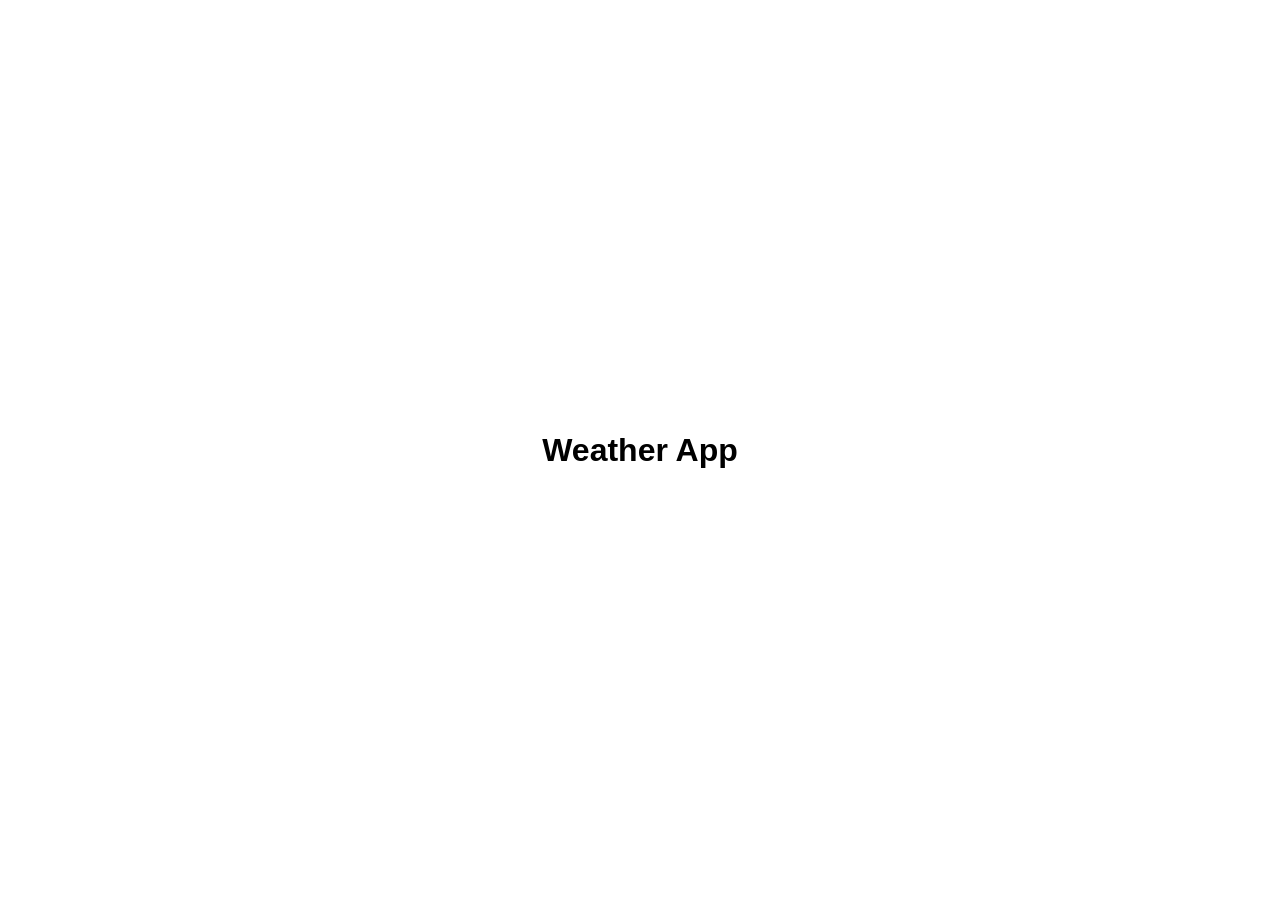
==== index.html @ db39fe75 "Add simple Weather App page Co-Authored-By: Claude Sonnet 5.5 <noreply@anthropic.com> Claude-Session" ====
<!DOCTYPE html>
<html lang="en">
<head>
  <meta charset="UTF-8">
  <meta name="viewport" content="width=device-width, initial-scale=1.0">
  <title>Weather App</title>
  <link rel="stylesheet" href="style.css">
</head>
<body>
  <h1>Weather App</h1>
  <script src="script.js"></script>
</body>
</html>
---- style.css ----
body {
  margin: 0;
  min-height: 100vh;
  display: flex;
  justify-content: center;
  align-items: center;
  font-family: sans-serif;
}
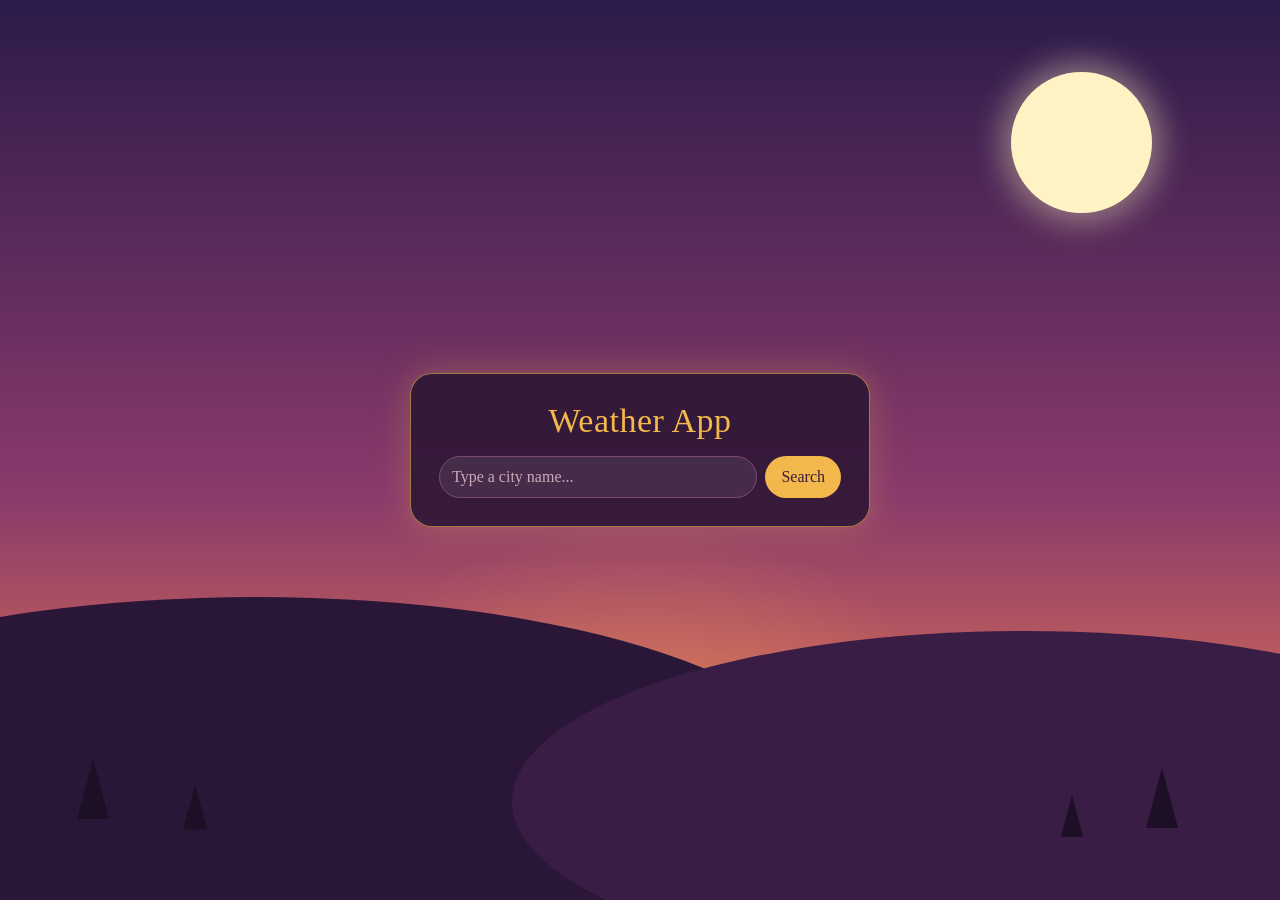
==== commit f6402c6b: "Build first screen in Dusk Garden design Co-Authored-By: Claude Sonnet 5.5 <noreply@anthropic.com> C" ====
--- a/index.html
+++ b/index.html
@@ -7,7 +7,27 @@
   <link rel="stylesheet" href="style.css">
 </head>
 <body>
-  <h1>Weather App</h1>
+  <div class="scene" aria-hidden="true">
+    <div class="moon"></div>
+    <div class="glow"></div>
+    <div class="hill h1"></div>
+    <div class="hill h2"></div>
+    <div class="tree t1"></div>
+    <div class="tree t2"></div>
+    <div class="tree t3"></div>
+    <div class="tree t4"></div>
+  </div>
+
+  <main class="app">
+    <div class="card">
+      <h1 class="title">Weather App</h1>
+      <div class="search">
+        <input type="text" placeholder="Type a city name..." aria-label="City name">
+        <button type="button">Search</button>
+      </div>
+    </div>
+  </main>
+
   <script src="script.js"></script>
 </body>
 </html>
--- a/style.css
+++ b/style.css
@@ -1,8 +1,112 @@
+* { box-sizing: border-box; }
+
 body {
   margin: 0;
   min-height: 100vh;
+  background: #2b1b4a;
+}
+
+/* Evening sky and scenery */
+.scene {
+  position: fixed;
+  inset: 0;
+  overflow: hidden;
+  background: linear-gradient(#2b1b4a 0%, #8a3a6b 55%, #ff8a4c 100%);
+}
+.scene * { position: absolute; }
+
+.moon {
+  right: 10%;
+  top: 8%;
+  width: 11%;
+  aspect-ratio: 1;
+  border-radius: 50%;
+  background: #fff3c4;
+  box-shadow: 0 0 30px 10px rgba(255, 243, 196, 0.4);
+}
+.glow {
+  left: 50%;
+  bottom: 0;
+  width: 60%;
+  aspect-ratio: 2 / 1;
+  transform: translateX(-50%);
+  border-radius: 50% 50% 0 0;
+  background: radial-gradient(ellipse at bottom, rgba(255, 170, 90, 0.6), transparent 70%);
+}
+.hill { border-radius: 50%; background: #2a1636; }
+.h1 { width: 90%; aspect-ratio: 3 / 1; left: -25%; bottom: -9%; }
+.h2 { width: 80%; aspect-ratio: 3 / 1; right: -20%; bottom: -8%; background: #3a1d45; }
+.tree {
+  width: 0;
+  height: 0;
+  border-left: 16px solid transparent;
+  border-right: 16px solid transparent;
+  border-bottom: 60px solid #1c0f26;
+}
+.t1 { left: 6%; bottom: 9%; }
+.t2 { left: 14%; bottom: 7%; transform: scale(0.75); }
+.t3 { right: 8%; bottom: 8%; }
+.t4 { right: 15%; bottom: 6%; transform: scale(0.7); }
+
+/* Page content */
+.app {
+  position: relative;
+  min-height: 100vh;
   display: flex;
+  align-items: center;
   justify-content: center;
-  align-items: center;
-  font-family: sans-serif;
+  padding: 20px;
 }
+
+.card {
+  width: 100%;
+  max-width: 460px;
+  padding: 28px;
+  text-align: center;
+  font-family: Georgia, 'Times New Roman', serif;
+  color: #fbeacb;
+  background: rgba(44, 22, 52, 0.88);
+  border: 1px solid rgba(242, 184, 75, 0.6);
+  border-radius: 22px;
+  box-shadow: 0 0 36px rgba(242, 184, 75, 0.28);
+}
+
+.title {
+  margin: 0 0 16px;
+  font-size: 34px;
+  font-weight: normal;
+  letter-spacing: 0.5px;
+  color: #f2b84b;
+}
+
+.search { display: flex; gap: 8px; }
+
+.search input {
+  flex: 1;
+  min-width: 0;
+  padding: 11px 12px;
+  font-family: inherit;
+  font-size: 16px;
+  color: #fbeacb;
+  background: rgba(255, 255, 255, 0.08);
+  border: 1px solid #7a4a73;
+  border-radius: 999px;
+}
+.search input::placeholder { color: #c9a9b8; }
+
+.search button {
+  padding: 11px 16px;
+  font-family: inherit;
+  font-size: 16px;
+  color: #3a1c3f;
+  background: #f2b84b;
+  border: 0;
+  border-radius: 999px;
+  cursor: pointer;
+}
+
+/* Phone-sized screens */
+@media (max-width: 600px) {
+  .card { padding: 22px 16px; }
+  .title { font-size: 28px; }
+}
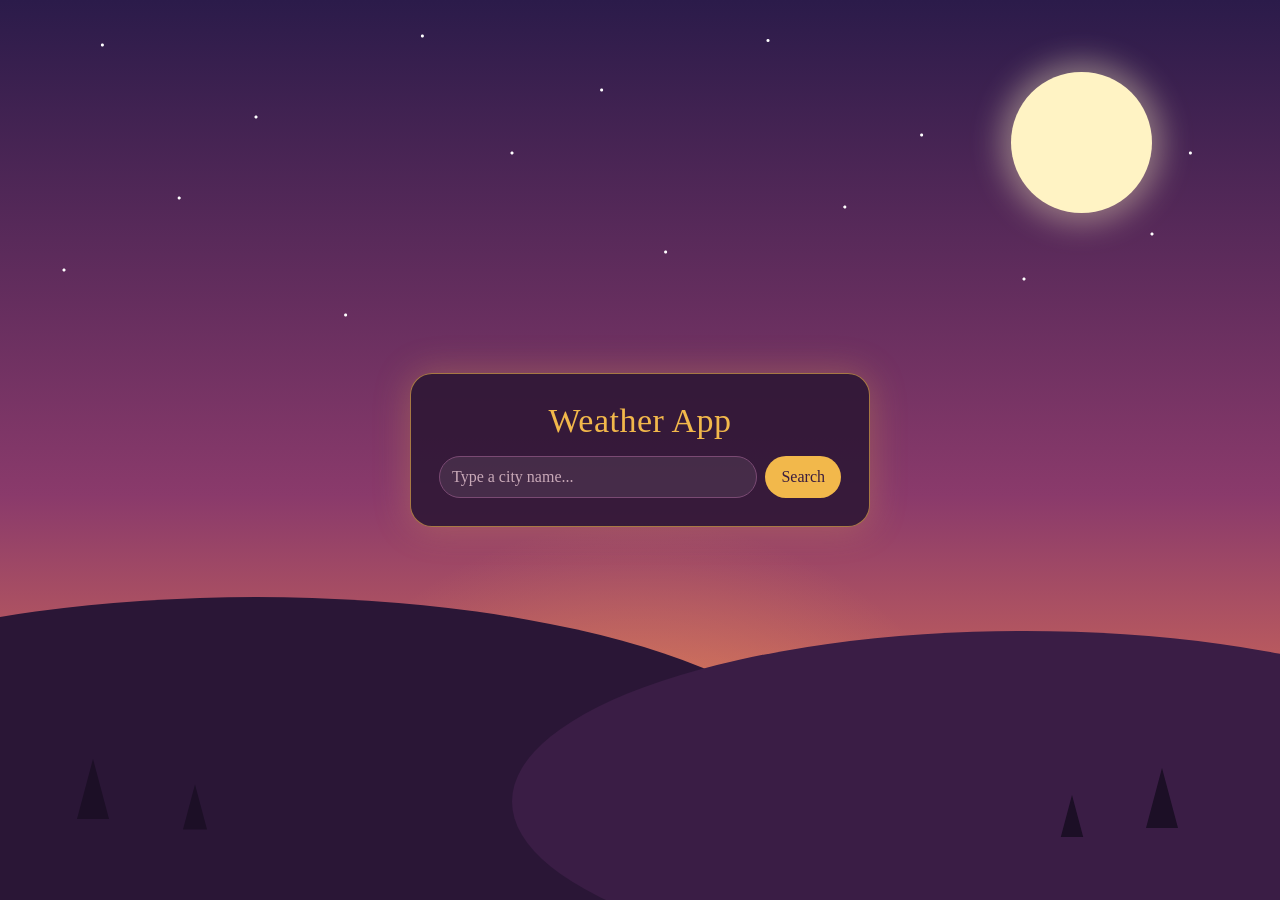
==== commit a2070394: "Add stars to the sky Co-Authored-By: Claude Sonnet 5.5 <noreply@anthropic.com> Claude-Session: https" ====
--- a/index.html
+++ b/index.html
@@ -8,6 +8,7 @@
 </head>
 <body>
   <div class="scene" aria-hidden="true">
+    <div class="stars"></div>
     <div class="moon"></div>
     <div class="glow"></div>
     <div class="hill h1"></div>
--- a/style.css
+++ b/style.css
@@ -15,6 +15,28 @@
 }
 .scene * { position: absolute; }
 
+.stars {
+  left: 0;
+  top: 0;
+  width: 100%;
+  height: 50%;
+  background:
+    radial-gradient(circle at 8% 10%, #fff 0, #fff 1px, transparent 2px),
+    radial-gradient(circle at 20% 26%, #fff 0, #fff 1px, transparent 2px),
+    radial-gradient(circle at 33% 8%, #fff 0, #fff 1px, transparent 2px),
+    radial-gradient(circle at 47% 20%, #fff 0, #fff 1px, transparent 2px),
+    radial-gradient(circle at 60% 9%, #fff 0, #fff 1px, transparent 2px),
+    radial-gradient(circle at 72% 30%, #fff 0, #fff 1px, transparent 2px),
+    radial-gradient(circle at 93% 34%, #fff 0, #fff 1px, transparent 2px),
+    radial-gradient(circle at 14% 44%, #fff 0, #fff 1px, transparent 2px),
+    radial-gradient(circle at 40% 34%, #fff 0, #fff 1px, transparent 2px),
+    radial-gradient(circle at 66% 46%, #fff 0, #fff 1px, transparent 2px),
+    radial-gradient(circle at 90% 52%, #fff 0, #fff 1px, transparent 2px),
+    radial-gradient(circle at 5% 60%, #fff 0, #fff 1px, transparent 2px),
+    radial-gradient(circle at 52% 56%, #fff 0, #fff 1px, transparent 2px),
+    radial-gradient(circle at 27% 70%, #fff 0, #fff 1px, transparent 2px),
+    radial-gradient(circle at 80% 62%, #fff 0, #fff 1px, transparent 2px);
+}
 .moon {
   right: 10%;
   top: 8%;
